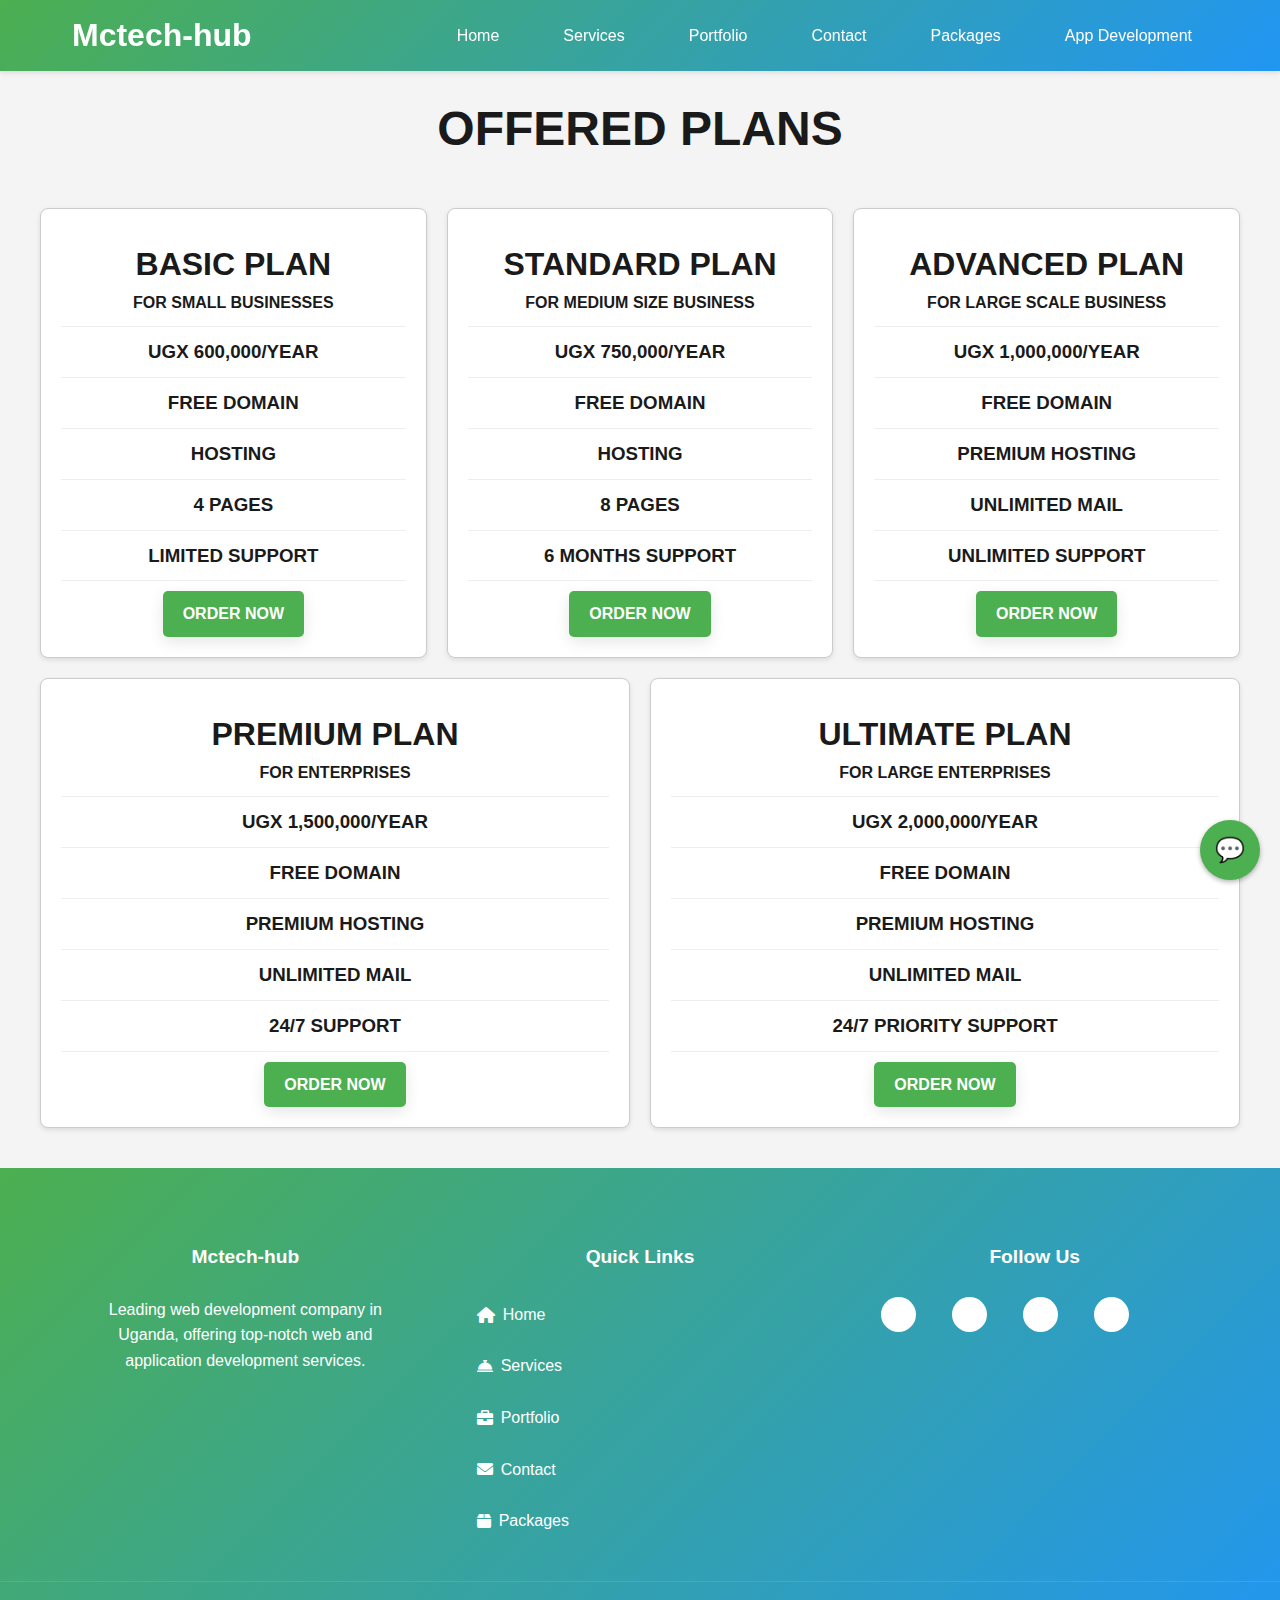
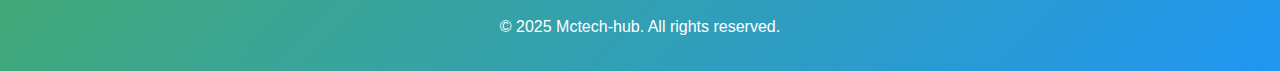
==== package1.html @ 2a6bafa9 "Add files via upload" ====
<!DOCTYPE html>
<html lang="en">
<head>
    <head>
        <meta charset="UTF-8">
        <meta name="viewport" content="width=device-width, initial-scale=1.0, maximum-scale=1.0, user-scalable=no">
        <meta name="theme-color" content="#4CAF50">
        <link rel="preconnect" href="https://fonts.googleapis.com">
        <meta name="description" content="Our Services">
        <meta name="viewport" content="width=device-width, initial-scale=1.0">
        <title>Mctech-hub - Services</title>
        <link rel="stylesheet" href="styles.css">
        <link rel="stylesheet" href="https://cdnjs.cloudflare.com/ajax/libs/font-awesome/6.0.0/css/all.min.css">
        <link rel="stylesheet" href="https://cdnjs.cloudflare.com/ajax/libs/animate.css/4.1.1/animate.min.css"/>
    </head>
    <body>
        <div id="loader-wrapper">
            <div class="loader"></div>
        </div>
        <header>
            <nav>
                <div class="logo">Mctech-hub</div>
                <div class="menu-toggle" id="mobile-menu">
                    <span class="bar"></span>
                    <span class="bar"></span>
                    <span class="bar"></span>
                </div>
                <ul class="nav-list">
                    <li><a href="index.html">Home</a></li>
                    <li><a href="services.html">Services</a></li>
                    <li><a href="portfolio.html">Portfolio</a></li>
                    <li><a href="contact.html">Contact</a></li>
                    <li><a href="package1.html">Packages</a></li>
                    <li><a href="app.html">App Development</a></li>
                </ul>
            </nav>
        </header>
    <style>
        body {
            font-family: Arial, sans-serif;
            margin: 0;
            padding: 0;
            background-color: #f4f4f4;
        }
        header {
            background-color: #4CAF50;
            color: white;
            padding: 10px 0;
            text-align: center;
            position: sticky;
            top: 0;
            z-index: 1000;
            box-shadow: 0 2px 5px rgba(0, 0, 0, 0.1);
        }
        .container {
            display: flex;
            flex-direction: column;
            gap: 20px;
            padding: 20px;
            margin: 20px;
        }
        .row {
            display: flex;
            flex-wrap: wrap;
            justify-content: space-between;
            gap: 20px;
        }
        .card {
            flex: 1 1 calc(33.333% - 40px);
            padding: 20px;
            border: 1px solid #ccc;
            border-radius: 8px;
            box-shadow: 0 2px 5px rgba(0, 0, 0, 0.1);
            background-color: white;
            display: flex;
            flex-direction: column;
            align-items: center;
            text-align: center;
            transition: transform 0.3s ease, box-shadow 0.3s ease;
            animation: fadeInUp 1s ease;
        }
        .card:hover {
            transform: perspective(1000px) rotateY(10deg) rotateX(10deg);
            box-shadow: 0 10px 20px rgba(0, 0, 0, 0.2);
        }
        .card .segment {
            padding: 10px 0;
            border-bottom: 1px solid #eee;
            width: 100%;
        }
        .card .segment:last-child {
            border-bottom: none;
        }
        .card .button {
            margin-top: 10px;
            padding: 10px 20px;
            background-color: #4CAF50;
            color: white;
            border: none;
            border-radius: 5px;
            cursor: pointer;
            text-decoration: none;
            transition: background-color 0.3s ease;
        }
        .card .button:hover {
            background-color: #45a049;
        }
        footer {
            background-color: #333;
            color: white;
            padding: 20px 0;
            text-align: center;
            animation: fadeInUp 1s ease;
        }
        .footer-content {
            display: flex;
            justify-content: space-around;
            flex-wrap: wrap;
        }
        .footer-section {
            flex: 1;
            padding: 10px;
            min-width: 200px;
        }
        .footer-links {
            list-style: none;
            padding: 0;
        }
        .footer-links li {
            margin: 5px 0;
        }
        .footer-links a {
            color: white;
            text-decoration: none;
            transition: color 0.3s ease;
        }
        .footer-links a:hover {
            color: #4CAF50;
        }
        .social-links a {
            color: white;
            margin: 0 10px;
            text-decoration: none;
            transition: color 0.3s ease;
        }
        .social-links a:hover {
            color: #4CAF50;
        }
        .animated-heading {
            text-align: center;
            font-size: 3em;
            font-weight: bold;
            margin: 20px 0;
            animation: fadeIn 2s, bounce 2s infinite;
        }
        @keyframes fadeIn {
            from { opacity: 0; }
            to { opacity: 1; }
        }
        @keyframes fadeInUp {
            from {
                opacity: 0;
                transform: translateY(20px);
            }
            to {
                opacity: 1;
                transform: translateY(0);
            }
        }
        @keyframes bounce {
            0%, 20%, 50%, 80%, 100% {
                transform: translateY(0);
            }
            40% {
                transform: translateY(-30px);
            }
            60% {
                transform: translateY(-15px);
            }
        }
        @media (max-width: 768px) {
            .card {
                flex: 1 1 calc(100% - 40px);
            }
            .animated-heading {
                font-size: 2em; /* Adjust font size for mobile */
            }
        }
        @media (max-width: 480px) {
            .card {
                flex: 1 1 100%;
            }
            .animated-heading {
                font-size: 1.5em; /* Adjust font size for smaller screens */
            }
        }
        .chat-button {
            position: fixed;
            bottom: 20px;
            right: 20px;
            background-color: #4CAF50;
            color: white;
            border: none;
            border-radius: 50%;
            width: 60px;
            height: 60px;
            font-size: 24px;
            cursor: pointer;
            box-shadow: 0 2px 5px rgba(0, 0, 0, 0.3);
            animation: pulse 2s infinite;
        }
        .chat-button:hover {
            background-color: #c7912d;
        }
        @keyframes pulse {
            0% {
                transform: scale(1);
            }
            50% {
                transform: scale(1.1);
            }
            100% {
                transform: scale(1);
            }
        }
    </style>
</head>
<body>
    <!-- ...existing code... -->
    <div class="animated-heading">OFFERED PLANS</div>
    <div class="container">
        <div class="row">
            <div class="card">
                <div class="segment">
                    <h1>BASIC PLAN</h1>
                    <p><B>FOR SMALL BUSINESSES</B></p>
                </div>
                <div class="segment"><H3><B>UGX 600,000/YEAR</B></H3></div>
                <div class="segment"><H3><B>FREE DOMAIN</B></H3></div>
                <div class="segment"><H3><B>HOSTING</B></H3></div>
                <div class="segment"><H3><B>4 PAGES</B></H3></div>
                <div class="segment"><H3><B>LIMITED SUPPORT</B></H3></div>
                <a href="https://wa.me/+256743483280" class="button">ORDER NOW</a>
            </div>
            <div class="card">
                <div class="segment">
                    <H1><b>STANDARD PLAN</b></H1>
                    <P><B>FOR MEDIUM SIZE BUSINESS</B></P>
                </div>
                <div class="segment"><H3><B>UGX 750,000/YEAR</B></H3></div>
                <div class="segment"><H3><B>FREE DOMAIN</B></H3></div>
                <div class="segment"><H3><B>HOSTING</B></H3></div>
                <div class="segment"><H3><B>8 PAGES</B></H3></div>
                <div class="segment"><H3><B>6 MONTHS SUPPORT</B></H3></div>
 <a href="https://wa.me/+256743483280" class="button">ORDER NOW</a>            </div>
            <div class="card">
                <div class="segment">
                    <H1><B> ADVANCED PLAN</B></H1>
                    <P><B>FOR LARGE SCALE BUSINESS</B></P>
                </div>
                <div class="segment"><H3><B>UGX 1,000,000/YEAR</B></H3></div>
                <div class="segment"><H3><B>FREE DOMAIN</B></H3></div>
                <div class="segment"><H3><B>PREMIUM HOSTING</B></H3></div>
                <div class="segment"><H3><B>UNLIMITED MAIL</B></H3></div>
                <div class="segment"><H3><B>UNLIMITED SUPPORT</B></H3></div>
                <a href="https://wa.me/+256743483280" class="button">ORDER NOW</a>
            </div>
            <div class="card">
                <div class="segment">
                    <H1><B> PREMIUM PLAN</B></H1>
                    <P><B>FOR ENTERPRISES</B></P>
                </div>
                <div class="segment"><H3><B>UGX 1,500,000/YEAR</B></H3></div>
                <div class="segment"><H3><B>FREE DOMAIN</B></H3></div>
                <div class="segment"><H3><B>PREMIUM HOSTING</B></H3></div>
                <div class="segment"><H3><B>UNLIMITED MAIL</B></H3></div>
                <div class="segment"><H3><B>24/7 SUPPORT</B></H3></div>
                <a href="https://wa.me/+256743483280" class="button">ORDER NOW</a>
            </div>
            <div class="card">
                <div class="segment">
                    <H1><B> ULTIMATE PLAN</B></H1>
                    <P><B>FOR LARGE ENTERPRISES</B></P>
                </div>
                <div class="segment"><H3><B>UGX 2,000,000/YEAR</B></H3></div>
                <div class="segment"><H3><B>FREE DOMAIN</B></H3></div>
                <div class="segment"><H3><B>PREMIUM HOSTING</B></H3></div>
                <div class="segment"><H3><B>UNLIMITED MAIL</B></H3></div>
                <div class="segment"><H3><B>24/7 PRIORITY SUPPORT</B></H3></div>
                <a href="https://wa.me/+256743483280" class="button">ORDER NOW</a>
            </div>
        </div>
    </div>
    <!-- ...existing code... -->
    <button class="chat-button" onclick="openChat()">💬</button>
    <footer class="footer">
        <div class="footer-content">
            <div class="footer-section">
                <h3>Mctech-hub</h3>
                <p>Leading web development company in Uganda, offering top-notch web and application development services.</p>
            </div>
            <div class="footer-section">
                <h3>Quick Links</h3>
                <ul class="footer-links">
                    <li><a href="index.html"><i class="fas fa-home"></i>Home</a></li>
                    <li><a href="services.html"><i class="fas fa-concierge-bell"></i>Services</a></li>
                    <li><a href="portfolio.html"><i class="fas fa-briefcase"></i>Portfolio</a></li>
                    <li><a href="contact.html"><i class="fas fa-envelope"></i>Contact</a></li>
                    <li><a href="package1.html"><i class="fas fa-box"></i>Packages</a></li>
                </ul>
            </div>
            <div class="footer-section">
                <h3>Follow Us</h3>
                <div class="social-links">
                    <a href="#"><i class="fab fa-facebook-f"></i></a>
                    <a href="#"><i class="fab fa-twitter"></i></a>
                    <a href="#"><i class="fab fa-instagram"></i></a>
                    <a href="#"><i class="fab fa-linkedin-in"></i></a>
                </div>
            </div>
        </div>
        <div class="footer-bottom">
            <p>&copy; 2025 Mctech-hub. All rights reserved.</p>
        </div>
    </footer>
    <script src="script.js"></script>
    <script>
        function openChat() {
            window.open('https://wa.me/+256743483280?text=Hello%2C%20I%20would%20like%20to%20know%20more%20about%20your%20services.', '_blank');
        }
    </script>
</body>
</html>
---- styles.css ----
:root {
    --primary: #4CAF50;
    --secondary: #2196F3;
    --accent: #FFC107;
    --dark: #1a1a1a;
    --light: #ffffff;
    --gray: #f5f5f5;
    --gradient: linear-gradient(135deg, var(--primary), var(--secondary));
    --shadow: 0 5px 15px rgba(0,0,0,0.1);
    --transition: all 0.3s ease;
}

/* Base Styles */
* {
    margin: 0;
    padding: 0;
    box-sizing: border-box;
}

body {
    font-family: 'Poppins', sans-serif;
    line-height: 1.6;
    background: var(--light);
    color: var(--dark);
    overflow-x: hidden;
}

/* Header & Navigation */
header {
    background: var(--gradient);
    padding: 1rem 0;
    position: fixed;
    width: 100%;
    top: 0;
    z-index: 1000;
    box-shadow: var(--shadow);
}

nav {
    max-width: 1200px;
    margin: 0 auto;
    padding: 0 2rem;
    display: flex;
    justify-content: space-between;
    align-items: center;
}

.logo {
    font-size: 2rem;
    font-weight: 700;
    color: var(--light);
    text-decoration: none;
}

/* Responsive Navigation Menu */
.menu-toggle {
    display: none;
    flex-direction: column;
    cursor: pointer;
}

.menu-toggle .bar {
    height: 3px;
    width: 25px;
    background-color: var(--light);
    margin: 4px 0;
    transition: var(--transition);
}

.nav-list {
    display: flex;
    gap: 2rem;
    list-style: none;
}

.nav-list a {
    color: var(--light);
    text-decoration: none;
    font-weight: 500;
    padding: 0.5rem 1rem;
    border-radius: 25px;
    transition: var(--transition);
}

.nav-list a:hover {
    background: rgba(255,255,255,0.2);
}

/* Hero Section */
.hero-slider {
    height: 100vh;
    position: relative;
    overflow: hidden;
    margin-top: 4rem;
}

.hero-slide {
    position: absolute;
    width: 100%;
    height: 100%;
    display: flex;
    align-items: center;
    justify-content: center;
    background: var(--gradient);
    opacity: 0;
    transition: opacity 0.5s ease;
}

.hero-slide.active {
    opacity: 1;
}

.hero-content {
    text-align: center;
    color: var(--light);
    padding: 2rem;
    max-width: 800px;
    animation: fadeInUp 1s ease;
}

.hero-content h1 {
    font-size: 3.5rem;
    margin-bottom: 1rem;
}

.button {
    display: inline-block;
    padding: 1rem 2rem;
    background: var(--light);
    color: var(--primary);
    text-decoration: none;
    border-radius: 30px;
    font-weight: 600;
    transition: var(--transition);
    box-shadow: var(--shadow);
}

.button:hover {
    transform: translateY(-3px);
    box-shadow: 0 8px 20px rgba(0,0,0,0.2);
}

/* Main Content Sections */
main {
    max-width: 1200px;
    margin: 0 auto;
    padding: 4rem 2rem;
}

section {
    margin-bottom: 6rem;
}

h2 {
    font-size: 2.5rem;
    margin-bottom: 2rem;
    position: relative;
    padding-bottom: 1rem;
}

h2::after {
    content: '';
    position: absolute;
    bottom: 0;
    left: 0;
    width: 100px;
    height: 4px;
    background: var(--gradient);
    border-radius: 2px;
}

/* Services Grid */
.services-grid {
    display: grid;
    grid-template-columns: repeat(auto-fit, minmax(300px, 1fr));
    gap: 2rem;
}

.service-card {
    background: var(--light);
    padding: 2rem;
    border-radius: 15px;
    box-shadow: var(--shadow);
    transition: var(--transition);
}

.service-card:hover {
    transform: translateY(-10px);
}

/* Team Section */
.team-grid {
    display: grid;
    grid-template-columns: repeat(auto-fit, minmax(250px, 1fr));
    gap: 2rem;
}

.team-member {
    text-align: center;
    background: var(--light);
    padding: 2rem;
    border-radius: 15px;
    box-shadow: var(--shadow);
}

.team-member img {
    width: 150px;
    height: 150px;
    border-radius: 50%;
    margin-bottom: 1rem;
    border: 5px solid var(--gray);
}

/* Animations */
@keyframes fadeInUp {
    from {
        opacity: 0;
        transform: translateY(20px);
    }
    to {
        opacity: 1;
        transform: translateY(0);
    }
}

/* Responsive Design */
@media (max-width: 768px) {
    .menu-toggle {
        display: flex;
    }

    .nav-list {
        display: flex;
        flex-direction: column;
        position: fixed;
        top: 0;
        left: -100%;
        width: 40%;
        height: 100%;
        background: var(--gradient);
        padding: 2rem;
        text-align: center;
        transition: left 0.3s ease;
    }

    .nav-list.active {
        left: 0;
    }

    .nav-list a {
        padding: 1rem;
        font-size: 1.5rem;
    }

    .hero-content h1 {
        font-size: 2.5rem;
    }

    section {
        margin-bottom: 4rem;
    }

    .close-menu {
        font-size: 2rem;
        color: var(--light);
        position: absolute;
        top: 1rem;
        right: 1rem;
        cursor: pointer;
    }
}

/* Loading Animation */
#loader-wrapper {
    position: fixed;
    width: 100%;
    height: 100%;
    background: var(--light);
    display: flex;
    justify-content: center;
    align-items: center;
    z-index: 9999;
}

.loader {
    width: 50px;
    height: 50px;
    border: 5px solid var(--gray);
    border-top: 5px solid var(--primary);
    border-radius: 50%;
    animation: spin 1s linear infinite;
}

@keyframes spin {
    0% { transform: rotate(0deg); }
    100% { transform: rotate(360deg); }
}

/* Common Page Header Styles */
.page-header {
    height: 40vh;
    background: var(--gradient);
    display: flex;
    align-items: center;
    justify-content: center;
    text-align: center;
    color: var(--light);
    margin-top: 4rem;
}

.page-header h1 {
    font-size: 3rem;
    animation: fadeInUp 1s ease;
}

/* Services Page */
.services-container {
    display: grid;
    grid-template-columns: repeat(auto-fit, minmax(300px, 1fr));
    gap: 2rem;
    padding: 4rem 2rem;
}

.service-box {
    background: var(--light);
    padding: 2rem;
    border-radius: 15px;
    box-shadow: var(--shadow);
    transition: var(--transition);
    text-align: center;
}

.service-box:hover {
    transform: translateY(-10px);
}

.service-box i {
    font-size: 3rem;
    color: var(--primary);
    margin-bottom: 1rem;
}

/* Portfolio Page */
.portfolio-grid {
    display: grid;
    grid-template-columns: repeat(auto-fit, minmax(300px, 1fr));
    gap: 2rem;
    padding: 4rem 2rem;
}

.portfolio-item {
    position: relative;
    border-radius: 15px;
    overflow: hidden;
    box-shadow: var(--shadow);
}

.portfolio-item img {
    width: 100%;
    height: 250px;
    object-fit: cover;
    transition: var(--transition);
}

.portfolio-overlay {
    position: absolute;
    top: 0;
    left: 0;
    width: 100%;
    height: 100%;
    background: rgba(0,0,0,0.8);
    display: flex;
    flex-direction: column;
    justify-content: center;
    align-items: center;
    opacity: 0;
    transition: var(--transition);
    color: var(--light);
    padding: 2rem;
    text-align: center;
}

.portfolio-item:hover .portfolio-overlay {
    opacity: 1;
}

.portfolio-item:hover img {
    transform: scale(1.1);
}

/* Contact Page */
.contact-container {
    display: grid;
    grid-template-columns: repeat(auto-fit, minmax(300px, 1fr));
    gap: 4rem;
    padding: 4rem 2rem;
}

.contact-info {
    background: var(--light);
    padding: 2rem;
    border-radius: 15px;
    box-shadow: var(--shadow);
}

.contact-info-item {
    display: flex;
    align-items: center;
    margin-bottom: 1.5rem;
}

.contact-info-item i {
    font-size: 1.5rem;
    color: var(--primary);
    margin-right: 1rem;
}

.contact-form {
    background: var(--light);
    padding: 2rem;
    border-radius: 15px;
    box-shadow: var(--shadow);
}

.form-group {
    margin-bottom: 1.5rem;
}

.form-group label {
    display: block;
    margin-bottom: 0.5rem;
    font-weight: 500;
}

.form-group input,
.form-group textarea {
    width: 100%;
    padding: 0.8rem;
    border: 1px solid #ddd;
    border-radius: 5px;
    transition: var(--transition);
}

.form-group input:focus,
.form-group textarea:focus {
    border-color: var(--primary);
    outline: none;
}

/* Responsive Design for All Pages */
@media (max-width: 768px) {
    .page-header {
        height: 30vh;
    }

    .page-header h1 {
        font-size: 2rem;
    }

    .contact-container {
        grid-template-columns: 1fr;
    }

    .portfolio-grid {
        grid-template-columns: 1fr;
    }

    .services-container {
        grid-template-columns: 1fr;
    }
}

/* Additional Animations */
@keyframes fadeInRight {
    from {
        opacity: 0;
        transform: translateX(-20px);
    }
    to {
        opacity: 1;
        transform: translateX(0);
    }
}

@keyframes fadeInLeft {
    from {
        opacity: 0;
        transform: translateX(20px);
    }
    to {
        opacity: 1;
        transform: translateX(0);
    }
}

.animate-right {
    animation: fadeInRight 1s ease;
}

.animate-left {
    animation: fadeInLeft 1s ease;
}
/* Responsive Design */
@media screen and (max-width: 1200px) {
    .container {
        width: 95%;
        padding: 0 20px;
    }
}

@media screen and (max-width: 992px) {
    .services-grid, 
    .team-grid, 
    .portfolio-grid {
        grid-template-columns: repeat(2, 1fr);
    }
}

@media screen and (max-width: 768px) {
    .services-grid, 
    .team-grid, 
    .portfolio-grid {
        grid-template-columns: 1fr;
    }

    .hero-content h1 {
        font-size: 2rem;
    }

    .nav-list {
        padding: 20px;
    }
}

@media screen and (max-width: 480px) {
    .hero-content {
        padding: 1rem;
    }

    h2 {
        font-size: 1.8rem;
    }
}

/* Professional Footer */
.footer {
    background: var(--gradient);
    color: var(--light);
    padding: 4rem 0 2rem;
}

.footer-content {
    max-width: 1200px;
    margin: 0 auto;
    display: grid;
    grid-template-columns: repeat(auto-fit, minmax(250px, 1fr));
    gap: 3rem;
    padding: 0 2rem;
}

.footer-section {
    animation: fadeInUp 1s ease;
}

.footer-section h3 {
    color: var(--light);
    margin-bottom: 1.5rem;
    font-size: 1.2rem;
}

.footer-links {
    list-style: none;
    display: flex;
    flex-direction: column;
    gap: 1rem;
}

.footer-links li {
    margin-bottom: 1rem;
}

.footer-links a {
    color: var(--light);
    text-decoration: none;
    transition: var(--transition);
    display: flex;
    align-items: center;
}

.footer-links a i {
    margin-right: 0.5rem;
}

.footer-links a:hover {
    color: var(--accent);
    padding-left: 5px;
}

.social-links {
    display: flex;
    gap: 1rem;
    margin-top: 1.5rem;
}

.social-links a {
    width: 35px;
    height: 35px;
    border-radius: 50%;
    background: var(--light);
    display: flex;
    align-items: center;
    justify-content: center;
    color: var(--dark);
    transition: var(--transition);
}

.social-links a:hover {
    transform: translateY(-5px);
    background: var(--accent);
    color: var(--light);
}

.footer-bottom {
    text-align: center;
    padding-top: 2rem;
    margin-top: 2rem;
    border-top: 1px solid rgba(255,255,255,0.1);
}

@media screen and (max-width: 768px) {
    .footer-content {
        grid-template-columns: 1fr;
        text-align: center;
    }

    .social-links {
        justify-content: center;
    }

    .footer-links {
        flex-direction: column;
        align-items: center;
    }

    .footer-links li {
        margin-bottom: 0.5rem;
    }

    .contact-info {
        align-items: center;
    }
}

/* Responsive Iframe */
.responsive-iframe {
    position: relative;
    width: 100%;
    height: 0;
    padding-bottom: 56.25%; /* 16:9 aspect ratio */
}

.responsive-iframe iframe {
    position: absolute;
    top: 0;
    left: 0;
    width: 100%;
    height: 100%;
    border: 0;
}

/* Floating Buttons */
.floating-buttons {
    position: fixed;
    bottom: 20px;
    right: 20px;
    display: flex;
    flex-direction: column;
    gap: 10px;
    z-index: 1000;
}

.floating-button {
    display: flex;
    align-items: center;
    justify-content: center;
    width: 50px;
    height: 50px;
    background-color: var(--primary);
    color: var(--light);
    border-radius: 50%;
    box-shadow: var(--shadow);
    transition: var(--transition);
    text-decoration: none;
}

.floating-button:hover {
    background-color: var(--secondary);
    transform: translateY(-3px);
}

/* Contact Form */
#contact-form {
    max-width: 600px;
    margin: 0 auto;
    padding: 2rem;
    background: var(--light);
    border-radius: 10px;
    box-shadow: var(--shadow);
}

.form-group {
    margin-bottom: 1.5rem;
}

.form-group label {
    display: block;
    margin-bottom: 0.5rem;
    font-weight: 500;
}

.form-group input,
.form-group textarea {
    width: 100%;
    padding: 0.8rem;
    border: 1px solid #ddd;
    border-radius: 5px;
    transition: var(--transition);
}

.form-group input:focus,
.form-group textarea:focus {
    border-color: var(--primary);
    outline: none;
}

.button {
    display: inline-block;
    padding: 1rem 2rem;
    background: var(--primary);
    color: var(--light);
    text-decoration: none;
    border-radius: 30px;
    font-weight: 600;
    transition: var(--transition);
    box-shadow: var(--shadow);
}

.button:hover {
    transform: translateY(-3px);
    box-shadow: 0 8px 20px rgba(0,0,0,0.2);
}

.stats-section {
    display: flex;
    justify-content: space-around;
    flex-wrap: wrap;
    padding: 20px;
}

.stat-item {
    background-color: #fff;
    border: 1px solid #ddd;
    border-radius: 8px;
    box-shadow: 0 2px 4px rgba(0, 0, 0, 0.1);
    padding: 20px;
    margin: 10px;
    flex: 1 1 calc(25% - 40px);
    box-sizing: border-box;
    text-align: center;
}

.stat-item h3 {
    margin: 0;
    font-size: 2em;
    color: #333;
}

.stat-item p {
    margin: 10px 0 0;
    font-size: 1em;
    color: #666;
}
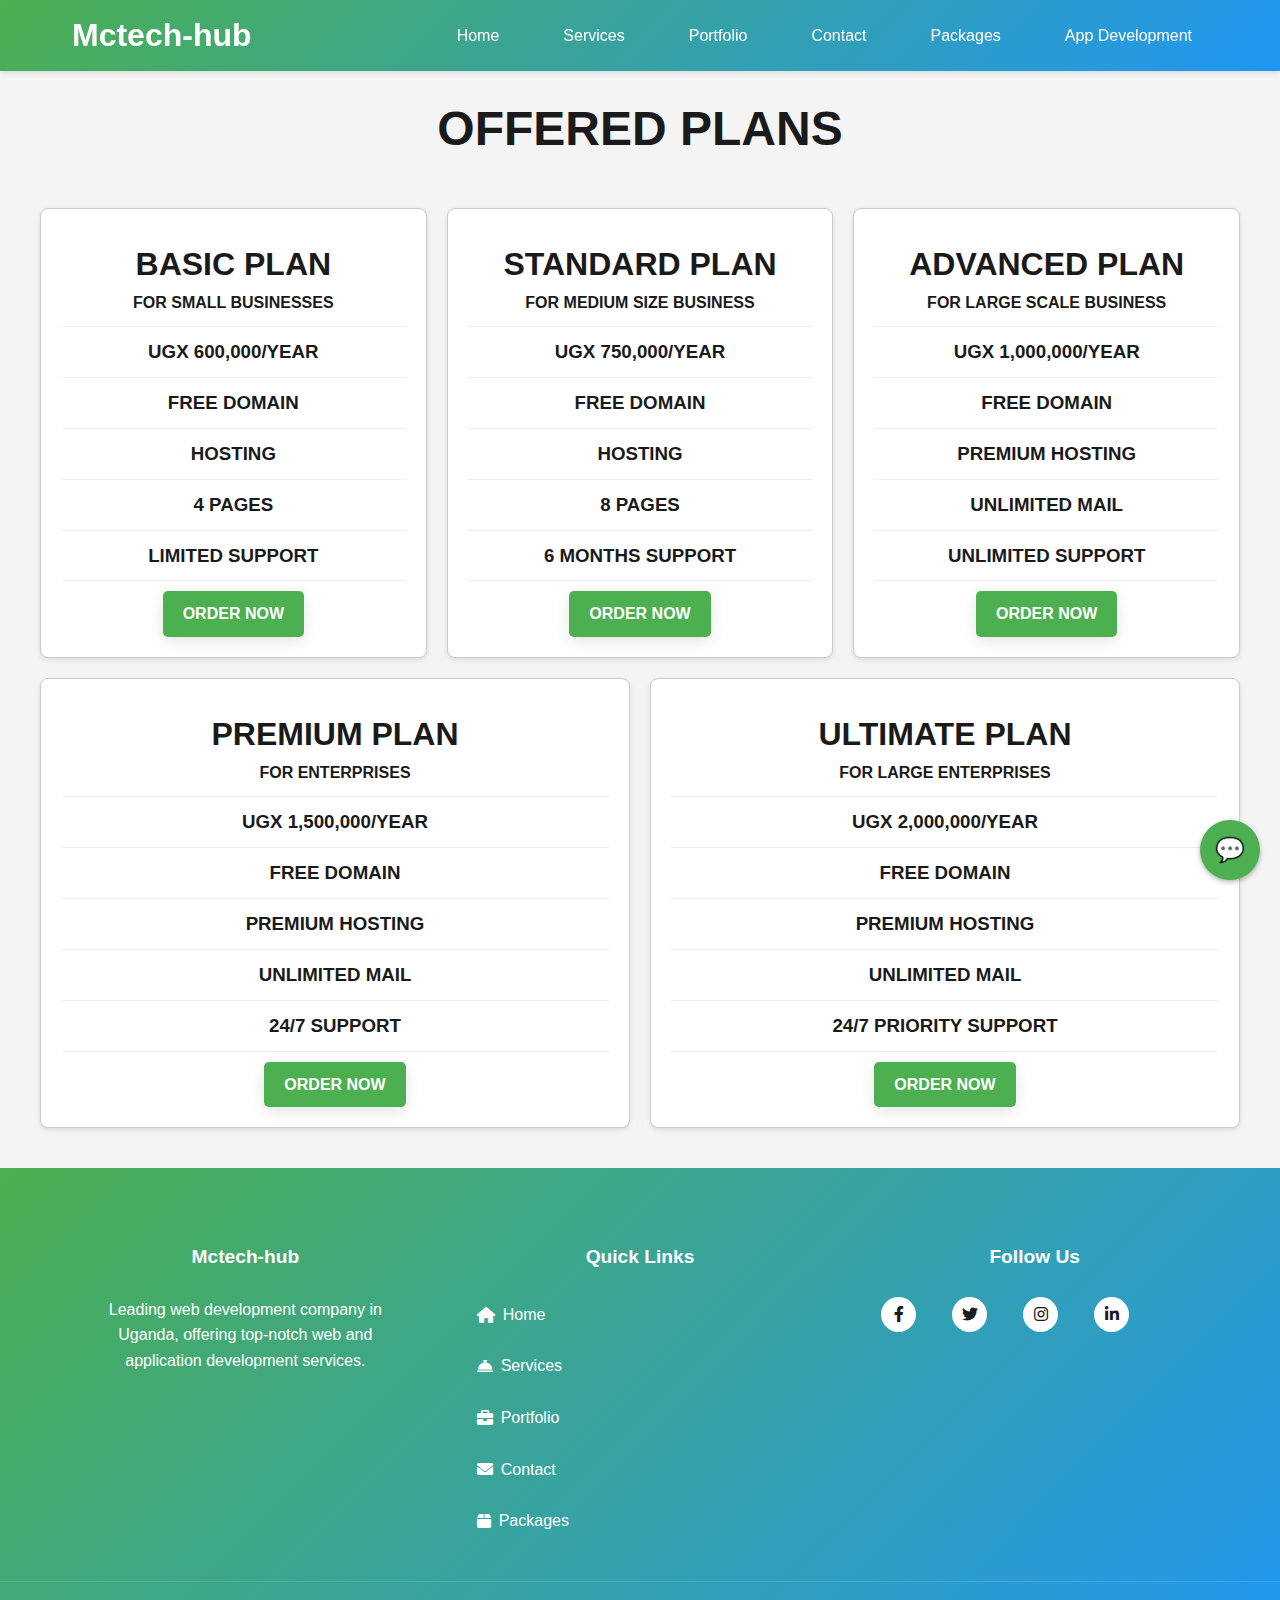
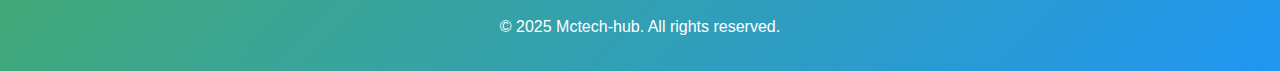
==== commit 33c8a61b: "some vital code" ====
--- a/package1.html
+++ b/package1.html
@@ -138,7 +138,6 @@
             color: #4CAF50;
         }
         .social-links a {
-            color: white;
             margin: 0 10px;
             text-decoration: none;
             transition: color 0.3s ease;
